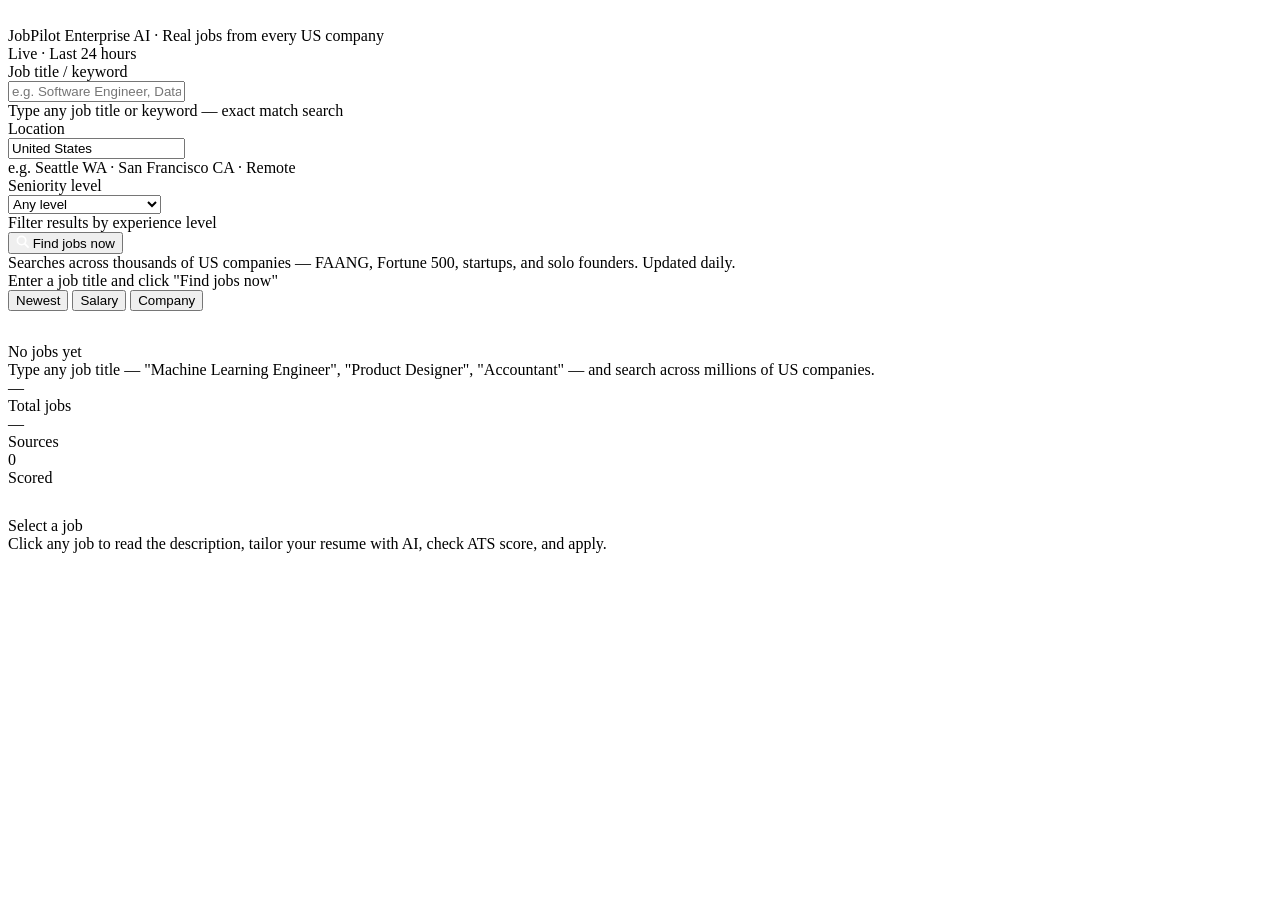
==== jobpilot/static/index.html @ 966692bd "Replace JSearch/RapidAPI with Apify for job scraping across LinkedIn, Indeed, Glassdoor, ZipRecruite" ====
<!DOCTYPE html>
<html lang="en">
<head>
<meta charset="UTF-8"/>
<meta name="viewport" content="width=device-width, initial-scale=1.0"/>
<title>JobPilot — AI Job Applicator</title>
<link rel="preconnect" href="https://fonts.googleapis.com">
<link href="https://fonts.googleapis.com/css2?family=Inter:wght@300;400;500;600&family=DM+Sans:wght@400;500;600&display=swap" rel="stylesheet">
<link rel="stylesheet" href="/static/css/style.css"/>
</head>
<body>

<!-- TOP BAR -->
<header class="topbar">
  <div class="brand">
    <div class="brand-icon">
      <svg viewBox="0 0 16 16" fill="none" width="15" height="15">
        <path d="M2 8h4M8 2v4M14 8h-4M8 14v-4" stroke="#fff" stroke-width="2.2" stroke-linecap="round"/>
        <circle cx="8" cy="8" r="2" fill="#fff"/>
      </svg>
    </div>
    <span class="brand-name">JobPilot</span>
    <span class="brand-sub">Enterprise AI · Real jobs from every US company</span>
  </div>
  <div class="topbar-right">
    <div class="live-chip"><div class="live-dot"></div>Live · Last 24 hours</div>
    <div id="source-chip" class="source-chip" style="display:none"></div>
    <div class="health-indicator" id="health-dot" title="Checking connection..." onclick="toggleUsagePanel()"></div>
  </div>
</header>

<!-- USAGE PANEL -->
<div class="usage-panel" id="usage-panel" style="display:none">
  <div class="usage-title">API Usage Monitor</div>
  <div class="usage-grid" id="usage-grid">Loading...</div>
  <div class="usage-note">Counters reset on server restart</div>
</div>

<!-- MAIN LAYOUT -->
<div class="layout">

  <!-- LEFT SIDEBAR -->
  <aside class="sidebar">

    <div class="sidebar-section">
      <div class="s-label">Job title / keyword</div>
      <input class="ctrl-input" id="job-title-input"
             placeholder="e.g. Software Engineer, Data Scientist, DevOps..."
             onkeydown="if(event.key==='Enter') searchJobs()"/>
      <div class="s-hint">Type any job title or keyword — exact match search</div>
    </div>

    <div class="sidebar-section">
      <div class="s-label">Location</div>
      <input class="ctrl-input" id="location-input"
             value="United States"
             placeholder="City, State or Remote"/>
      <div class="s-hint">e.g. Seattle WA · San Francisco CA · Remote</div>
    </div>

    <div class="sidebar-section">
      <div class="s-label">Seniority level</div>
      <select class="ctrl-select" id="seniority-input">
        <option value="any">Any level</option>
        <option value="entry">Entry / Junior</option>
        <option value="mid">Mid level</option>
        <option value="senior">Senior</option>
        <option value="lead">Staff / Principal / Lead</option>
      </select>
      <div class="s-hint">Filter results by experience level</div>
    </div>

    <div class="sidebar-section api-status-section" id="api-status-section" style="display:none">
      <div class="s-label">Active sources</div>
      <div class="api-status-list" id="api-status-list"></div>
    </div>

    <button class="search-btn" id="search-btn" onclick="searchJobs()">
      <svg width="13" height="13" viewBox="0 0 14 14" fill="none">
        <circle cx="6" cy="6" r="4.5" stroke="#fff" stroke-width="1.8"/>
        <line x1="9.5" y1="9.5" x2="13" y2="13" stroke="#fff" stroke-width="1.8" stroke-linecap="round"/>
      </svg>
      <span id="search-btn-text">Find jobs now</span>
    </button>

    <div class="sidebar-footer">
      <div class="footer-note">
        Searches across thousands of US companies — FAANG, Fortune 500, startups, and solo founders. Updated daily.
      </div>
    </div>

  </aside>

  <!-- MIDDLE: JOB LIST -->
  <main class="mid">
    <div class="mid-top">
      <div class="mid-count" id="mid-count">Enter a job title and click "Find jobs now"</div>
      <div class="sort-tabs">
        <button class="sort-tab active" onclick="sortJobs('newest', this)">Newest</button>
        <button class="sort-tab" onclick="sortJobs('salary', this)">Salary</button>
        <button class="sort-tab" onclick="sortJobs('company', this)">Company</button>
      </div>
    </div>

    <div class="job-scroll" id="job-list">
      <div class="empty-state">
        <div class="empty-icon">
          <svg width="28" height="28" viewBox="0 0 24 24" fill="none">
            <circle cx="11" cy="11" r="8" stroke="var(--text3)" stroke-width="1.5"/>
            <path d="m21 21-4.35-4.35" stroke="var(--text3)" stroke-width="1.5" stroke-linecap="round"/>
          </svg>
        </div>
        <div class="empty-title">No jobs yet</div>
        <div class="empty-sub">Type any job title — "Machine Learning Engineer", "Product Designer", "Accountant" — and search across millions of US companies.</div>
      </div>
    </div>

    <div class="stat-bar">
      <div class="stat"><div class="stat-v" id="stat-total">—</div><div class="stat-l">Total jobs</div></div>
      <div class="stat"><div class="stat-v" id="stat-sources">—</div><div class="stat-l">Sources</div></div>
      <div class="stat"><div class="stat-v" id="stat-scored">0</div><div class="stat-l">Scored</div></div>
    </div>
  </main>

  <!-- RIGHT PANEL -->
  <aside class="right-panel" id="right-panel">
    <div class="rp-empty" id="rp-empty">
      <div class="empty-icon">
        <svg width="26" height="26" viewBox="0 0 24 24" fill="none">
          <path d="M14 2H6a2 2 0 0 0-2 2v16a2 2 0 0 0 2 2h12a2 2 0 0 0 2-2V8z" stroke="var(--text3)" stroke-width="1.5"/>
          <polyline points="14,2 14,8 20,8" stroke="var(--text3)" stroke-width="1.5"/>
          <line x1="16" y1="13" x2="8" y2="13" stroke="var(--text3)" stroke-width="1.5" stroke-linecap="round"/>
          <line x1="16" y1="17" x2="8" y2="17" stroke="var(--text3)" stroke-width="1.5" stroke-linecap="round"/>
        </svg>
      </div>
      <div class="empty-title">Select a job</div>
      <div class="empty-sub">Click any job to read the description, tailor your resume with AI, check ATS score, and apply.</div>
    </div>
    <div id="rp-content" style="display:none; flex-direction:column; height:100%; overflow:hidden;"></div>
  </aside>

</div>

<!-- TOAST -->
<div class="toast" id="toast"></div>

<!-- Hidden file input for resume upload -->
<input type="file" id="resume-file-input" accept=".pdf,.docx,.txt" style="display:none" onchange="handleResumeFile(this)"/>

<script src="/static/js/app.js"></script>
</body>
</html>
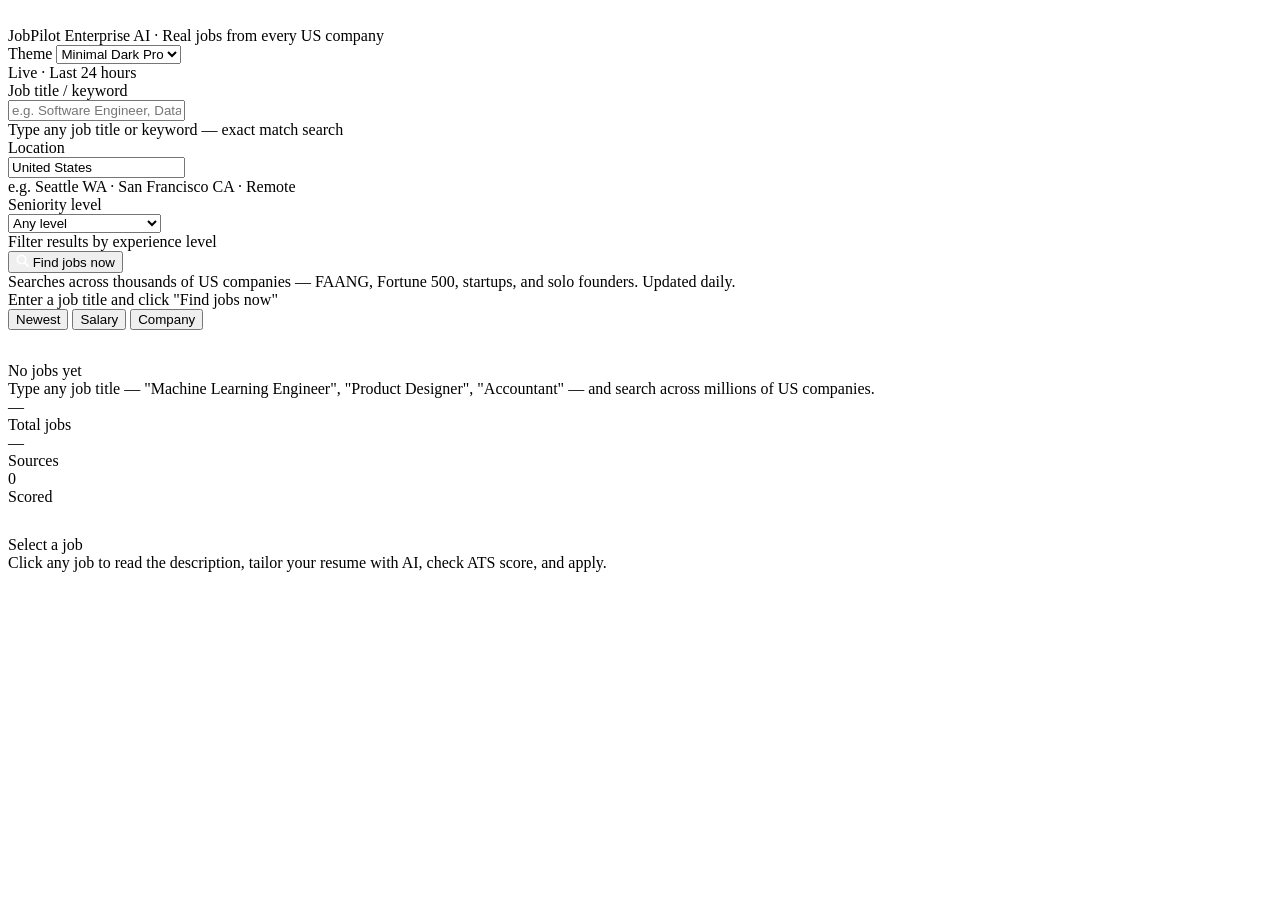
==== commit ae8703ff: "Add minimal dark/light themes and preview fullscreen controls" ====
--- a/jobpilot/static/index.html
+++ b/jobpilot/static/index.html
@@ -8,7 +8,7 @@
 <link href="https://fonts.googleapis.com/css2?family=Inter:wght@300;400;500;600&family=DM+Sans:wght@400;500;600&display=swap" rel="stylesheet">
 <link rel="stylesheet" href="/static/css/style.css"/>
 </head>
-<body>
+<body data-theme="dark-pro">
 
 <!-- TOP BAR -->
 <header class="topbar">
@@ -23,6 +23,13 @@
     <span class="brand-sub">Enterprise AI · Real jobs from every US company</span>
   </div>
   <div class="topbar-right">
+    <label class="theme-switch" for="theme-select" title="Select app theme">
+      <span class="theme-switch-label">Theme</span>
+      <select id="theme-select" class="theme-select">
+        <option value="dark-pro">Minimal Dark Pro</option>
+        <option value="light-pro">Minimal Light Pro</option>
+      </select>
+    </label>
     <div class="live-chip"><div class="live-dot"></div>Live · Last 24 hours</div>
     <div id="source-chip" class="source-chip" style="display:none"></div>
     <div class="health-indicator" id="health-dot" title="Checking connection..." onclick="toggleUsagePanel()"></div>
@@ -37,7 +44,7 @@
 </div>
 
 <!-- MAIN LAYOUT -->
-<div class="layout">
+<div class="layout" id="app-layout">
 
   <!-- LEFT SIDEBAR -->
   <aside class="sidebar">
@@ -91,6 +98,8 @@
 
   </aside>
 
+  <div class="panel-resizer" data-resize="left" role="separator" aria-orientation="vertical" aria-label="Resize sidebar" tabindex="0" title="Drag to resize"></div>
+
   <!-- MIDDLE: JOB LIST -->
   <main class="mid">
     <div class="mid-top">
@@ -122,6 +131,8 @@
     </div>
   </main>
 
+  <div class="panel-resizer" data-resize="right" role="separator" aria-orientation="vertical" aria-label="Resize details panel" tabindex="0" title="Drag to resize"></div>
+
   <!-- RIGHT PANEL -->
   <aside class="right-panel" id="right-panel">
     <div class="rp-empty" id="rp-empty">
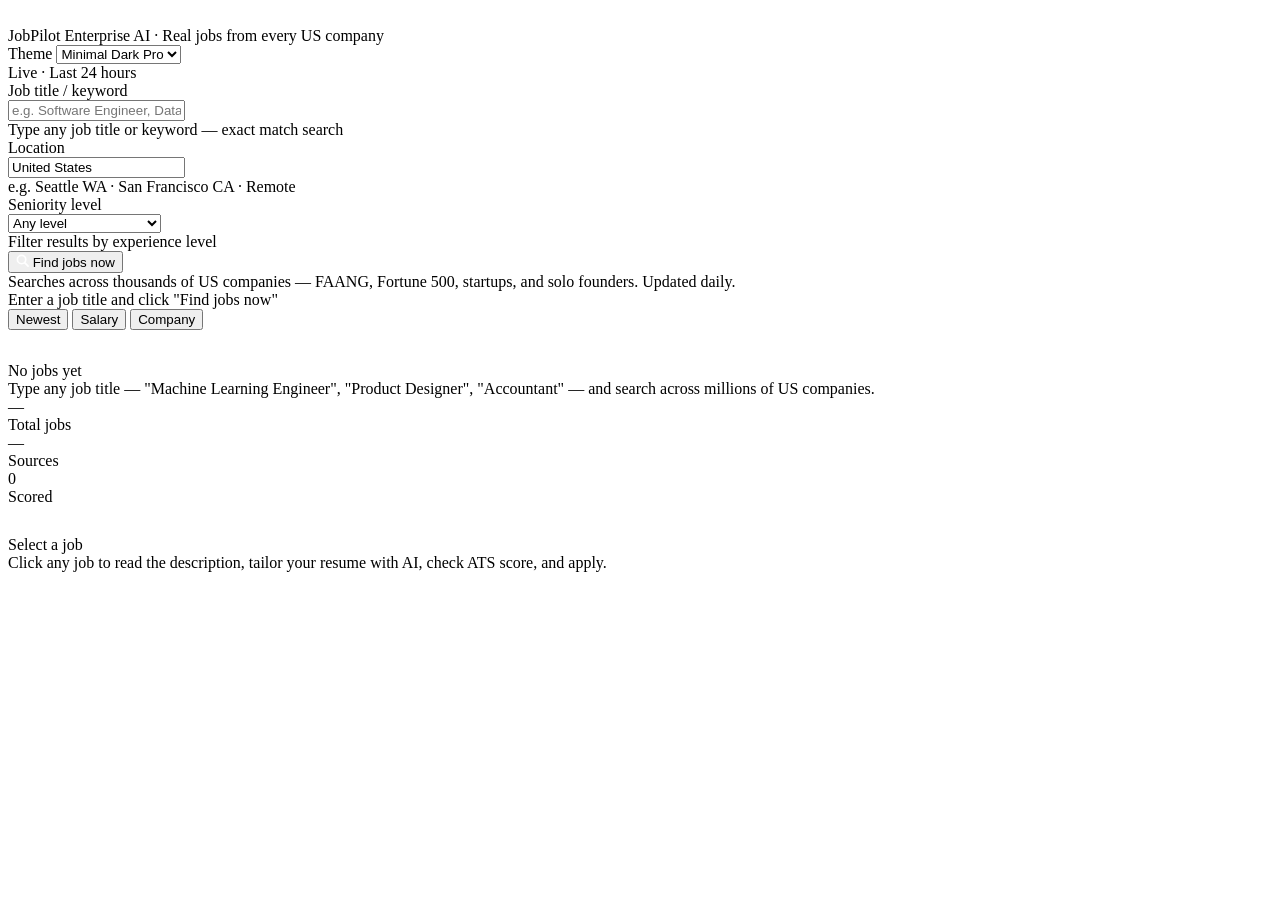
==== commit c10d846a: "Add auth system, Google login, full-screen login UI, HTML stripping, logging - Email/password auth w" ====
--- a/jobpilot/static/index.html
+++ b/jobpilot/static/index.html
@@ -33,6 +33,8 @@
     <div class="live-chip"><div class="live-dot"></div>Live · Last 24 hours</div>
     <div id="source-chip" class="source-chip" style="display:none"></div>
     <div class="health-indicator" id="health-dot" title="Checking connection..." onclick="toggleUsagePanel()"></div>
+    <span id="topbar-user" class="topbar-user" style="display:none"></span>
+    <button id="logout-btn" class="logout-btn" style="display:none" onclick="logout()">Sign out</button>
   </div>
 </header>
 
@@ -152,12 +154,134 @@
 
 </div>
 
+<!-- AUTH OVERLAY -->
+<div id="auth-overlay" style="display:none">
+    <div class="jp-wrap">
+
+      <!-- LEFT PANEL -->
+      <div class="jp-left">
+        <div class="jp-left-bg"></div>
+        <div class="jp-logo">
+          <div class="jp-logo-icon">
+            <svg viewBox="0 0 24 24" fill="none" stroke="white" stroke-width="2"><path d="M22 2L11 13M22 2L15 22l-4-9-9-4 20-7z"/></svg>
+          </div>
+          <span class="jp-logo-text">JobPilot</span>
+        </div>
+        <div class="jp-headline">Your <span>AI Co-Pilot</span><br>for Career Success</div>
+        <p class="jp-sub">Find the right job, build your career, and grow with AI-powered insights tailored just for you.</p>
+        <div class="jp-features">
+          <div class="jp-feat">
+            <div class="jp-feat-icon"><svg viewBox="0 0 24 24" fill="none" stroke-width="1.8"><circle cx="11" cy="11" r="8" stroke="#7eb8ff"/><path d="M21 21l-4.35-4.35" stroke="#7eb8ff"/></svg></div>
+            <div>
+              <div class="jp-feat-title">Smart Job Search</div>
+              <div class="jp-feat-desc">Discover relevant opportunities faster with AI.</div>
+            </div>
+          </div>
+          <div class="jp-feat">
+            <div class="jp-feat-icon"><svg viewBox="0 0 24 24" fill="none" stroke="#7eb8ff" stroke-width="1.8"><path d="M14 2H6a2 2 0 00-2 2v16a2 2 0 002 2h12a2 2 0 002-2V8z"/><polyline points="14 2 14 8 20 8"/><line x1="16" y1="13" x2="8" y2="13"/><line x1="16" y1="17" x2="8" y2="17"/></svg></div>
+            <div>
+              <div class="jp-feat-title">AI Resume Review</div>
+              <div class="jp-feat-desc">Your resume, rewritten for the job that matters.</div>
+            </div>
+          </div>
+          <div class="jp-feat">
+            <div class="jp-feat-icon"><svg viewBox="0 0 24 24" fill="none" stroke="#7eb8ff" stroke-width="1.8"><polyline points="22 12 18 12 15 21 9 3 6 12 2 12"/></svg></div>
+            <div>
+              <div class="jp-feat-title">Career Insights</div>
+              <div class="jp-feat-desc">Make better decisions with data-driven insights.</div>
+            </div>
+          </div>
+        </div>
+        <div class="jp-illus">
+          <svg class="jp-road" viewBox="0 0 320 80" xmlns="http://www.w3.org/2000/svg">
+            <defs><linearGradient id="skyg" x1="0" y1="0" x2="0" y2="1"><stop offset="0%" stop-color="#4a9eff" stop-opacity="0.3"/><stop offset="100%" stop-color="#2463eb" stop-opacity="0.05"/></linearGradient></defs>
+            <rect width="320" height="80" fill="url(#skyg)" rx="8"/>
+            <ellipse cx="160" cy="85" rx="120" ry="30" fill="#1a3a8a" opacity="0.4"/>
+            <line x1="160" y1="80" x2="130" y2="30" stroke="rgba(255,255,255,0.15)" stroke-width="18"/>
+            <line x1="160" y1="80" x2="190" y2="30" stroke="rgba(255,255,255,0.15)" stroke-width="18"/>
+            <line x1="160" y1="80" x2="160" y2="25" stroke="rgba(255,255,255,0.3)" stroke-width="2" stroke-dasharray="4,4"/>
+            <circle cx="160" cy="22" r="5" fill="#7eb8ff"/>
+            <text x="168" y="20" font-size="8" fill="#7eb8ff" font-family="Inter,sans-serif">Better Jobs</text>
+            <circle cx="120" cy="38" r="4" fill="#a5c8ff" opacity="0.8"/>
+            <text x="90" y="36" font-size="7" fill="rgba(255,255,255,0.6)" font-family="Inter,sans-serif">Higher Growth</text>
+            <circle cx="200" cy="42" r="4" fill="#a5c8ff" opacity="0.8"/>
+            <text x="207" y="40" font-size="7" fill="rgba(255,255,255,0.6)" font-family="Inter,sans-serif">Bright Future</text>
+            <circle cx="160" cy="68" r="10" fill="#1a2e6f"/>
+            <circle cx="160" cy="64" r="7" fill="#2b6de8"/>
+            <circle cx="160" cy="62" r="4" fill="#7eb8ff" opacity="0.7"/>
+          </svg>
+        </div>
+      </div>
+
+      <!-- RIGHT PANEL -->
+      <div class="jp-right">
+        <div class="jp-topnav">
+          <span id="auth-switch-hint">New here?</span>
+          <a href="#" id="auth-switch-btn" onclick="switchAuthTab(_authTab==='login'?'register':'login'); return false;">Create an account</a>
+        </div>
+        <div class="jp-welcome-icon">
+          <svg viewBox="0 0 24 24" fill="none" stroke="white" stroke-width="2"><path d="M22 2L11 13M22 2L15 22l-4-9-9-4 20-7z"/></svg>
+        </div>
+        <div class="jp-welcome-title" id="auth-form-title">Welcome back</div>
+        <div class="jp-welcome-sub" id="auth-form-sub">Log in to your JobPilot account</div>
+
+        <div id="auth-error" class="auth-error" style="display:none"></div>
+
+        <div class="jp-label">Email address</div>
+        <div class="jp-input-wrap">
+          <svg viewBox="0 0 24 24" fill="none" stroke-width="1.8"><path d="M4 4h16c1.1 0 2 .9 2 2v12c0 1.1-.9 2-2 2H4c-1.1 0-2-.9-2-2V6c0-1.1.9-2 2-2z" stroke="#b0b7c3"/><polyline points="22,6 12,13 2,6" stroke="#b0b7c3"/></svg>
+          <input type="email" id="auth-email" placeholder="Enter your email" autocomplete="email"/>
+        </div>
+
+        <div class="jp-label">Password</div>
+        <div class="jp-input-wrap">
+          <svg viewBox="0 0 24 24" fill="none" stroke="#b0b7c3" stroke-width="1.8"><rect x="3" y="11" width="18" height="11" rx="2"/><path d="M7 11V7a5 5 0 0110 0v4"/></svg>
+          <input type="password" id="auth-password" placeholder="Enter your password" onkeydown="if(event.key==='Enter') submitAuth()"/>
+        </div>
+
+        <button class="jp-btn-primary" id="auth-submit-btn" onclick="submitAuth()">
+          Continue with Email
+          <svg viewBox="0 0 24 24" fill="none" stroke="white" stroke-width="2"><line x1="5" y1="12" x2="19" y2="12"/><polyline points="12 5 19 12 12 19"/></svg>
+        </button>
+
+        <div class="jp-divider"><span>or</span></div>
+
+        <button class="jp-btn-google" onclick="googleSignIn()">
+          <svg viewBox="0 0 48 48" width="18" height="18">
+            <path fill="#EA4335" d="M24 9.5c3.54 0 6.71 1.22 9.21 3.6l6.85-6.85C35.9 2.38 30.47 0 24 0 14.62 0 6.51 5.38 2.56 13.22l7.98 6.19C12.43 13.72 17.74 9.5 24 9.5z"/>
+            <path fill="#4285F4" d="M46.98 24.55c0-1.57-.15-3.09-.38-4.55H24v9.02h12.94c-.58 2.96-2.26 5.48-4.78 7.18l7.73 6c4.51-4.18 7.09-10.36 7.09-17.65z"/>
+            <path fill="#FBBC05" d="M10.53 28.59c-.48-1.45-.76-2.99-.76-4.59s.27-3.14.76-4.59l-7.98-6.19C.92 16.46 0 20.12 0 24c0 3.88.92 7.54 2.56 10.78l7.97-6.19z"/>
+            <path fill="#34A853" d="M24 48c6.48 0 11.93-2.13 15.89-5.81l-7.73-6c-2.15 1.45-4.92 2.3-8.16 2.3-6.26 0-11.57-4.22-13.47-9.91l-7.98 6.19C6.51 42.62 14.62 48 24 48z"/>
+            <path fill="none" d="M0 0h48v48H0z"/>
+          </svg>
+          Continue with Google
+        </button>
+
+        <div id="g_id_onload"
+             data-client_id="353353015098-70d8omlhib7n82c2gnds8filvus1rsn7.apps.googleusercontent.com"
+             data-callback="handleGoogleCredential"
+             data-auto_prompt="false"
+             style="display:none">
+        </div>
+
+        <div class="jp-terms">
+          By continuing, you agree to JobPilot's<br>
+          <a href="#">Terms of Service</a> and <a href="#">Privacy Policy</a>.
+        </div>
+      </div>
+
+    </div>
+    <!-- FOOTER -->
+    <div class="jp-footer">JobPilot © 2025</div>
+</div>
+
 <!-- TOAST -->
 <div class="toast" id="toast"></div>
 
 <!-- Hidden file input for resume upload -->
 <input type="file" id="resume-file-input" accept=".pdf,.docx,.txt" style="display:none" onchange="handleResumeFile(this)"/>
 
+<script src="https://accounts.google.com/gsi/client" async defer></script>
 <script src="/static/js/app.js"></script>
 </body>
 </html>
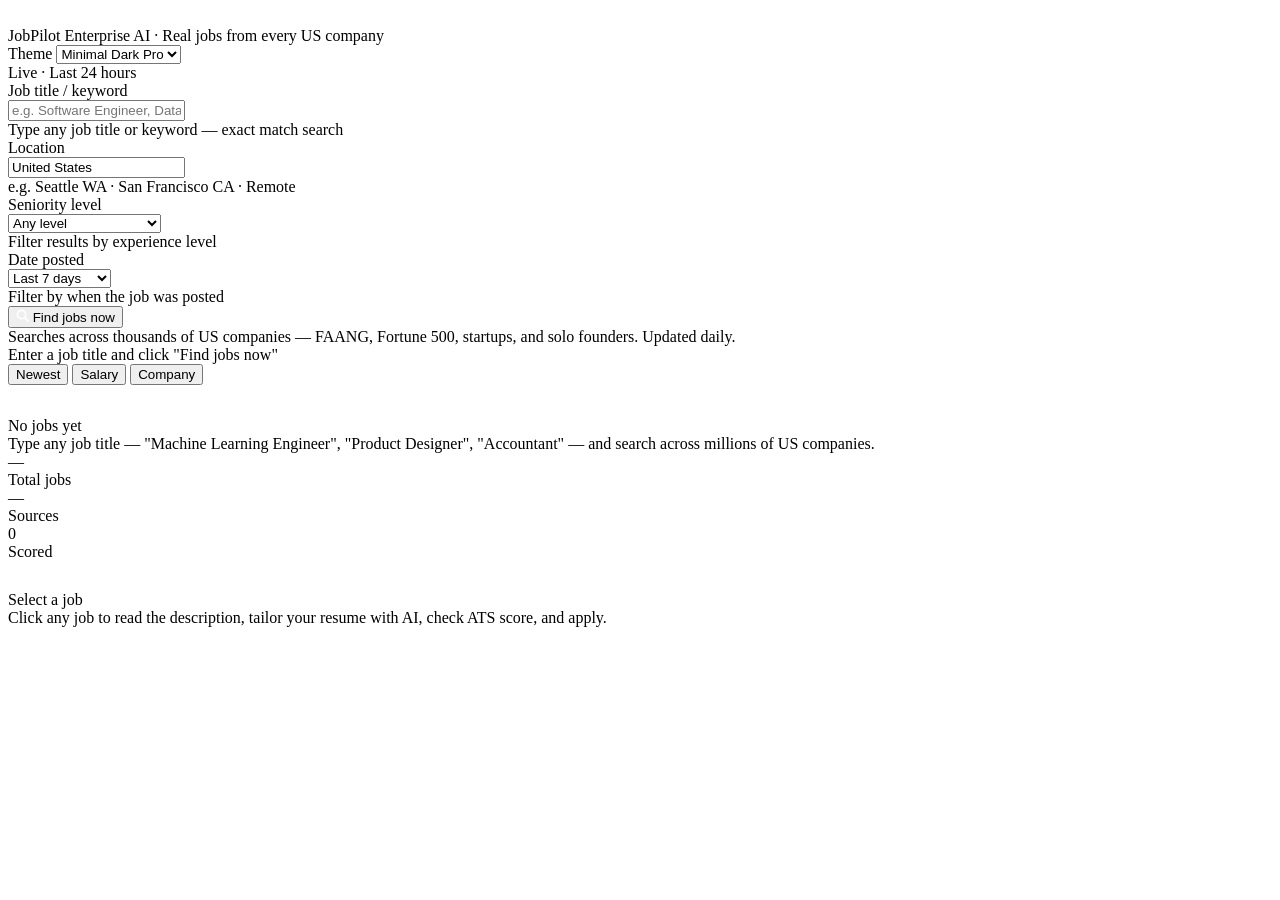
==== commit 8bfd5563: "Add date filter UI, parallel scraping, increase max results to 100 - Add date posted filter in sideb" ====
--- a/jobpilot/static/index.html
+++ b/jobpilot/static/index.html
@@ -79,6 +79,16 @@
       <div class="s-hint">Filter results by experience level</div>
     </div>
 
+    <div class="sidebar-section">
+      <div class="s-label">Date posted</div>
+      <select class="ctrl-select" id="date-posted-input">
+        <option value="past24Hours">Last 24 hours</option>
+        <option value="pastWeek" selected>Last 7 days</option>
+        <option value="pastMonth">Last 30 days</option>
+      </select>
+      <div class="s-hint">Filter by when the job was posted</div>
+    </div>
+
     <div class="sidebar-section api-status-section" id="api-status-section" style="display:none">
       <div class="s-label">Active sources</div>
       <div class="api-status-list" id="api-status-list"></div>
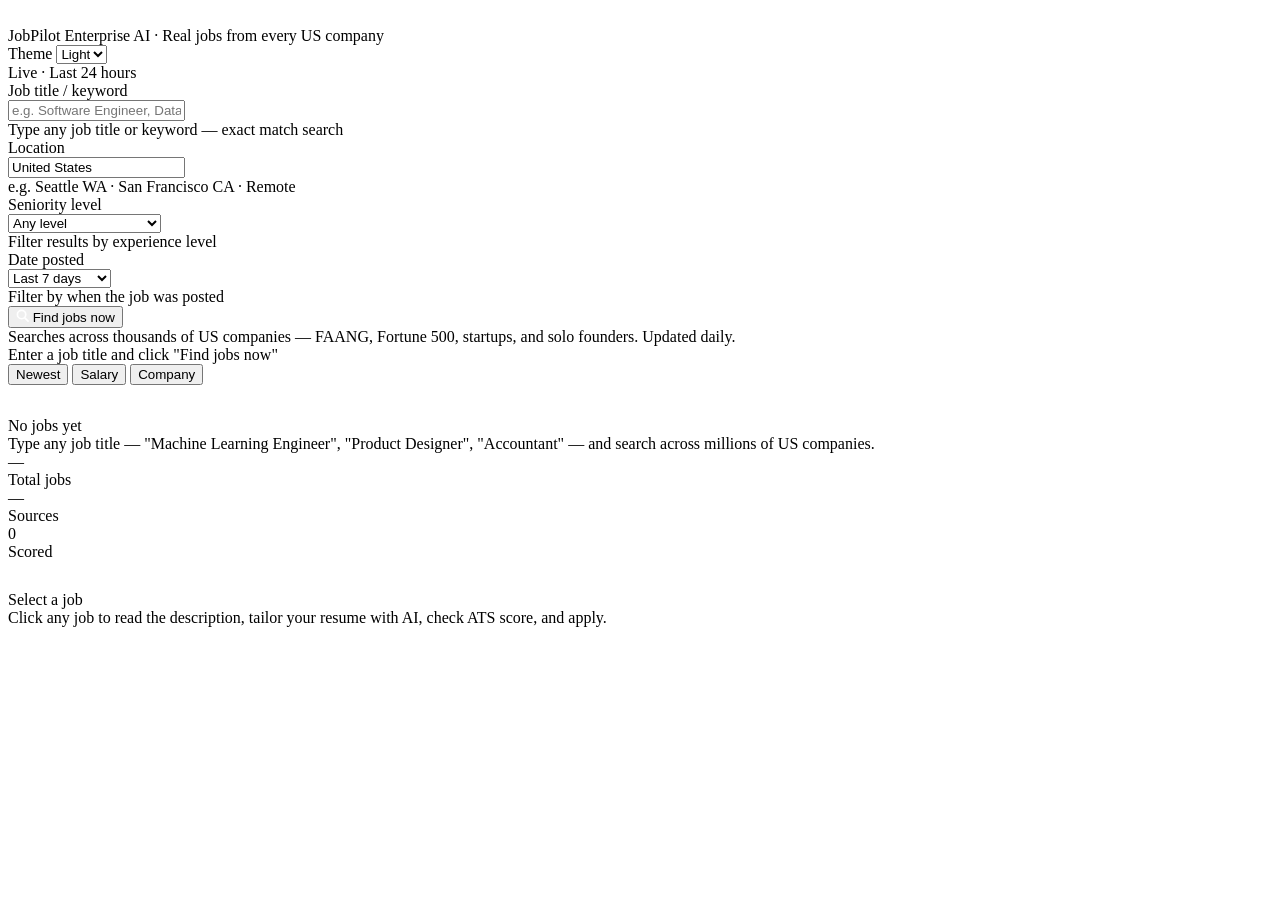
==== commit c7470192: "added rapid api" ====
--- a/jobpilot/static/index.html
+++ b/jobpilot/static/index.html
@@ -8,7 +8,7 @@
 <link href="https://fonts.googleapis.com/css2?family=Inter:wght@300;400;500;600&family=DM+Sans:wght@400;500;600&display=swap" rel="stylesheet">
 <link rel="stylesheet" href="/static/css/style.css"/>
 </head>
-<body data-theme="dark-pro">
+<body data-theme="light-pro">
 
 <!-- TOP BAR -->
 <header class="topbar">
@@ -26,8 +26,8 @@
     <label class="theme-switch" for="theme-select" title="Select app theme">
       <span class="theme-switch-label">Theme</span>
       <select id="theme-select" class="theme-select">
-        <option value="dark-pro">Minimal Dark Pro</option>
-        <option value="light-pro">Minimal Light Pro</option>
+        <option value="light-pro">Light</option>
+        <option value="dark-pro">Dark</option>
       </select>
     </label>
     <div class="live-chip"><div class="live-dot"></div>Live · Last 24 hours</div>
@@ -181,21 +181,21 @@
         <p class="jp-sub">Find the right job, build your career, and grow with AI-powered insights tailored just for you.</p>
         <div class="jp-features">
           <div class="jp-feat">
-            <div class="jp-feat-icon"><svg viewBox="0 0 24 24" fill="none" stroke-width="1.8"><circle cx="11" cy="11" r="8" stroke="#7eb8ff"/><path d="M21 21l-4.35-4.35" stroke="#7eb8ff"/></svg></div>
+            <div class="jp-feat-icon"><svg viewBox="0 0 24 24" fill="none" stroke-width="1.8"><circle cx="11" cy="11" r="8" stroke="#ccfbf1"/><path d="M21 21l-4.35-4.35" stroke="#ccfbf1"/></svg></div>
             <div>
               <div class="jp-feat-title">Smart Job Search</div>
               <div class="jp-feat-desc">Discover relevant opportunities faster with AI.</div>
             </div>
           </div>
           <div class="jp-feat">
-            <div class="jp-feat-icon"><svg viewBox="0 0 24 24" fill="none" stroke="#7eb8ff" stroke-width="1.8"><path d="M14 2H6a2 2 0 00-2 2v16a2 2 0 002 2h12a2 2 0 002-2V8z"/><polyline points="14 2 14 8 20 8"/><line x1="16" y1="13" x2="8" y2="13"/><line x1="16" y1="17" x2="8" y2="17"/></svg></div>
+            <div class="jp-feat-icon"><svg viewBox="0 0 24 24" fill="none" stroke="#ccfbf1" stroke-width="1.8"><path d="M14 2H6a2 2 0 00-2 2v16a2 2 0 002 2h12a2 2 0 002-2V8z"/><polyline points="14 2 14 8 20 8"/><line x1="16" y1="13" x2="8" y2="13"/><line x1="16" y1="17" x2="8" y2="17"/></svg></div>
             <div>
               <div class="jp-feat-title">AI Resume Review</div>
               <div class="jp-feat-desc">Your resume, rewritten for the job that matters.</div>
             </div>
           </div>
           <div class="jp-feat">
-            <div class="jp-feat-icon"><svg viewBox="0 0 24 24" fill="none" stroke="#7eb8ff" stroke-width="1.8"><polyline points="22 12 18 12 15 21 9 3 6 12 2 12"/></svg></div>
+            <div class="jp-feat-icon"><svg viewBox="0 0 24 24" fill="none" stroke="#ccfbf1" stroke-width="1.8"><polyline points="22 12 18 12 15 21 9 3 6 12 2 12"/></svg></div>
             <div>
               <div class="jp-feat-title">Career Insights</div>
               <div class="jp-feat-desc">Make better decisions with data-driven insights.</div>
@@ -204,21 +204,21 @@
         </div>
         <div class="jp-illus">
           <svg class="jp-road" viewBox="0 0 320 80" xmlns="http://www.w3.org/2000/svg">
-            <defs><linearGradient id="skyg" x1="0" y1="0" x2="0" y2="1"><stop offset="0%" stop-color="#4a9eff" stop-opacity="0.3"/><stop offset="100%" stop-color="#2463eb" stop-opacity="0.05"/></linearGradient></defs>
+            <defs><linearGradient id="skyg" x1="0" y1="0" x2="0" y2="1"><stop offset="0%" stop-color="#5eead4" stop-opacity="0.25"/><stop offset="100%" stop-color="#0d9488" stop-opacity="0.05"/></linearGradient></defs>
             <rect width="320" height="80" fill="url(#skyg)" rx="8"/>
-            <ellipse cx="160" cy="85" rx="120" ry="30" fill="#1a3a8a" opacity="0.4"/>
+            <ellipse cx="160" cy="85" rx="120" ry="30" fill="#134e4a" opacity="0.4"/>
             <line x1="160" y1="80" x2="130" y2="30" stroke="rgba(255,255,255,0.15)" stroke-width="18"/>
             <line x1="160" y1="80" x2="190" y2="30" stroke="rgba(255,255,255,0.15)" stroke-width="18"/>
             <line x1="160" y1="80" x2="160" y2="25" stroke="rgba(255,255,255,0.3)" stroke-width="2" stroke-dasharray="4,4"/>
-            <circle cx="160" cy="22" r="5" fill="#7eb8ff"/>
-            <text x="168" y="20" font-size="8" fill="#7eb8ff" font-family="Inter,sans-serif">Better Jobs</text>
-            <circle cx="120" cy="38" r="4" fill="#a5c8ff" opacity="0.8"/>
+            <circle cx="160" cy="22" r="5" fill="#5eead4"/>
+            <text x="168" y="20" font-size="8" fill="#ccfbf1" font-family="Inter,sans-serif">Better Jobs</text>
+            <circle cx="120" cy="38" r="4" fill="#99f6e4" opacity="0.8"/>
             <text x="90" y="36" font-size="7" fill="rgba(255,255,255,0.6)" font-family="Inter,sans-serif">Higher Growth</text>
-            <circle cx="200" cy="42" r="4" fill="#a5c8ff" opacity="0.8"/>
+            <circle cx="200" cy="42" r="4" fill="#99f6e4" opacity="0.8"/>
             <text x="207" y="40" font-size="7" fill="rgba(255,255,255,0.6)" font-family="Inter,sans-serif">Bright Future</text>
-            <circle cx="160" cy="68" r="10" fill="#1a2e6f"/>
-            <circle cx="160" cy="64" r="7" fill="#2b6de8"/>
-            <circle cx="160" cy="62" r="4" fill="#7eb8ff" opacity="0.7"/>
+            <circle cx="160" cy="68" r="10" fill="#134e4a"/>
+            <circle cx="160" cy="64" r="7" fill="#0d9488"/>
+            <circle cx="160" cy="62" r="4" fill="#5eead4" opacity="0.7"/>
           </svg>
         </div>
       </div>
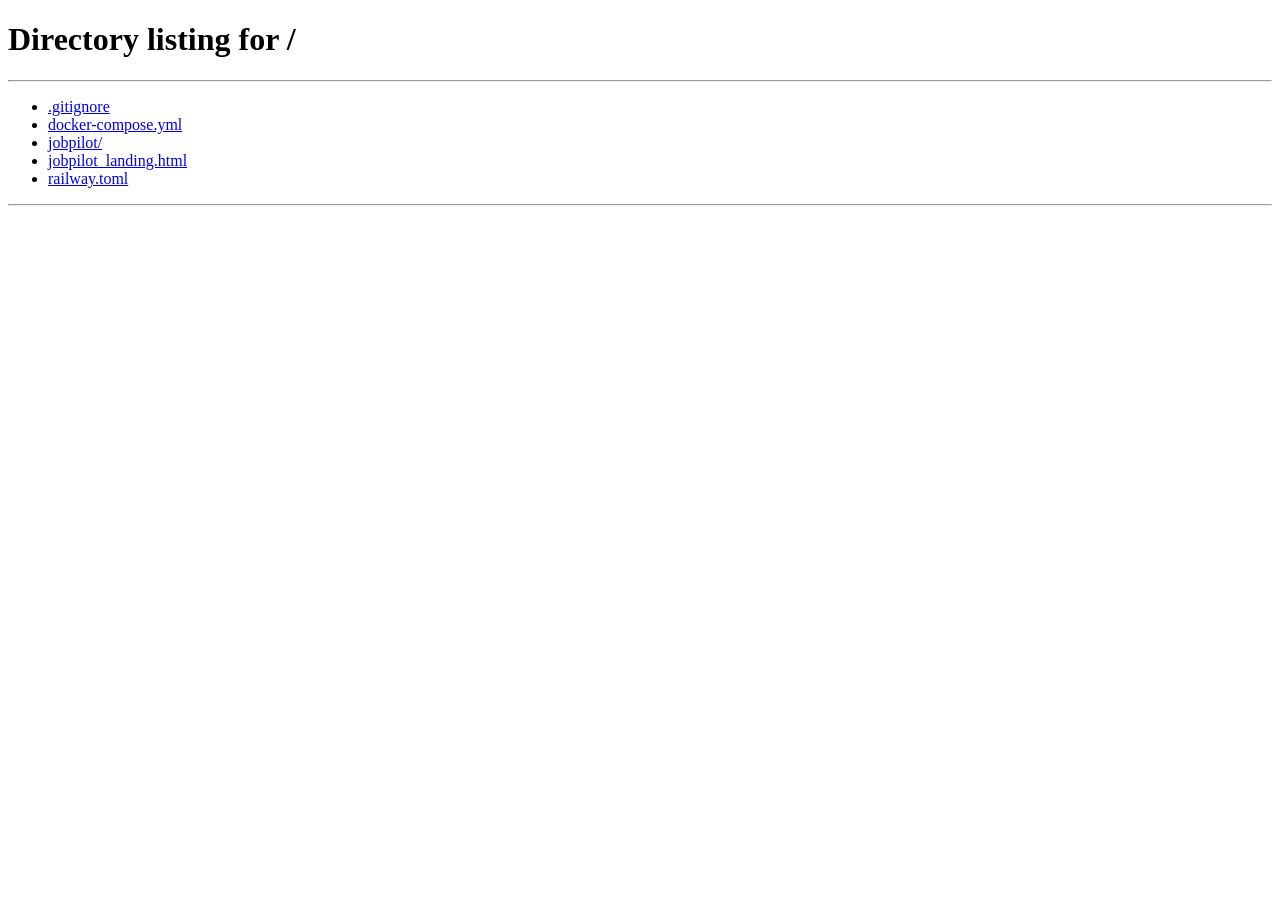
==== commit ef1b79da: "feat: integrate landing page as new entry point - Create static/landing.html: full marketing landing" ====
--- a/jobpilot/static/index.html
+++ b/jobpilot/static/index.html
@@ -7,6 +7,7 @@
 <link rel="preconnect" href="https://fonts.googleapis.com">
 <link href="https://fonts.googleapis.com/css2?family=Inter:wght@300;400;500;600&family=DM+Sans:wght@400;500;600&display=swap" rel="stylesheet">
 <link rel="stylesheet" href="/static/css/style.css"/>
+<script>if (!localStorage.getItem('jp_token')) { window.location.replace('/'); }</script>
 </head>
 <body data-theme="light-pro">
 
